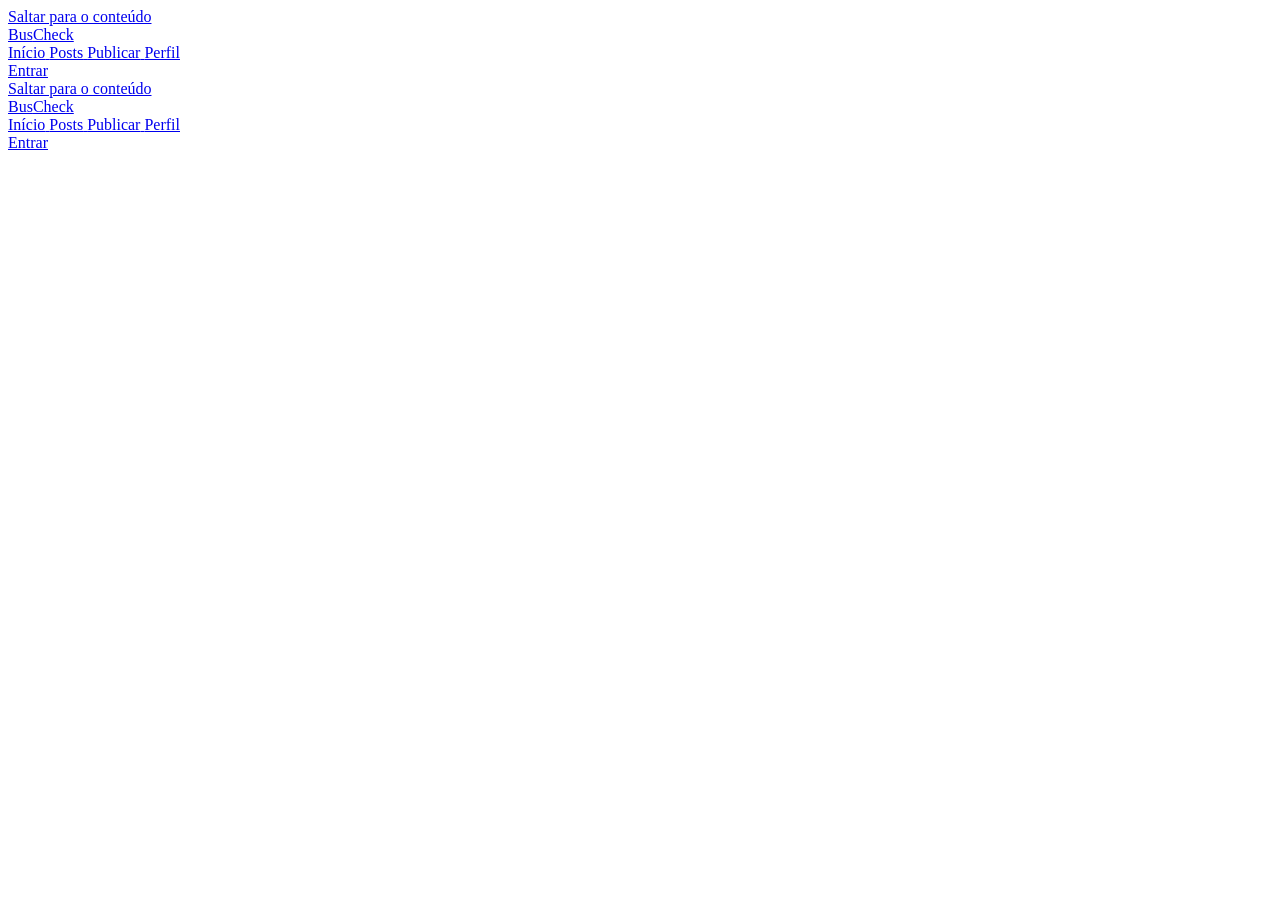
==== index.html @ 5f4facdd "Codigo da Navbar adicionar o resto do codigo neste documento" ====
<!DOCTYPE html>
<!-- index.html — BusCheck · Página inicial com a barra de navegação. -->
<html lang="pt">
<head>
  <meta charset="UTF-8">
  <!-- Viewport: obrigatório para a resposividade do site -->
  <meta name="viewport" content="width=device-width, initial-scale=1.0">
  <title>Início · BusCheck</title>
  <!-- Ligação ao CSS -->
  <link rel="stylesheet" href="Css/style.css">
</head>
<body>

  <!--"(acessibilidade: útil para quem navega com teclado) -->
  <a class="skip" href="#conteudo">Saltar para o conteúdo</a>

  <!-- NavBar: Esta dividido em três partes: logótipo | menu | botão de conta.
       O <nav> está DENTRO do <header> de propósito:
         |computador - centrado no cabeçalho
         |telemóvel  - o CSS transforma-o numa barra fixa em baixo -->
  <header class="topbar">

    <!-- Logótipo: link para a página inicial -->
    <a href="index.html" class="logo" aria-label="BusCheck, página inicial">Bus<span>Check</span></a>

    <!-- Menu Principal: aria-current="page" marca a página em que estamos a navegar (o CSS pinta-a de azul).
         quando criarem outras páginas, movam este atributo para o link correspondente. -->

    <!-- Ícones: Sao os ficheiros dentro da pasta ficheiros .svg na pasta img/ -->
    <nav class="nav" aria-label="Principal">
      <a href="index.html" aria-current="page">
        <img class="ico" src="img/home.svg" alt=""><span>Início</span>
      </a>
      <a href="posts.html">
        <img class="ico" src="img/search.svg" alt=""><span>Posts</span>
      </a>
      <a href="formulario.html">
        <img class="ico" src="img/plus.svg" alt=""><span>Publicar</span>
      </a>
      <a href="perfil.html">
        <img class="ico" src="img/user.svg" alt=""><span>Perfil</span>
      </a>
    </nav>

    <!-- Botao de login -->
    <a href="login.html" class="btn btn--sm">Entrar</a>

  </header>
</body>
</html><!DOCTYPE html>
<!-- index.html — BusCheck · Página inicial com a barra de navegação. -->
<html lang="pt">
<head>
  <meta charset="UTF-8">
  <!-- Viewport: obrigatório para a resposividade do site -->
  <meta name="viewport" content="width=device-width, initial-scale=1.0">
  <title>Início · BusCheck</title>
  <!-- Ligação ao CSS -->
  <link rel="stylesheet" href="Css/style.css">
</head>
<body>

  <!--"(acessibilidade: útil para quem navega com teclado) -->
  <a class="skip" href="#conteudo">Saltar para o conteúdo</a>

  <!-- NavBar: Esta dividido em três partes: logótipo | menu | botão de conta.
       O <nav> está DENTRO do <header> de propósito:
         |computador - centrado no cabeçalho
         |telemóvel  - o CSS transforma-o numa barra fixa em baixo -->
  <header class="topbar">

    <!-- Logótipo: link para a página inicial -->
    <a href="index.html" class="logo" aria-label="BusCheck, página inicial">Bus<span>Check</span></a>

    <!-- Menu Principal: aria-current="page" marca a página em que estamos a navegar (o CSS pinta-a de azul).
         quando criarem outras páginas, movam este atributo para o link correspondente. -->

    <!-- Ícones: Sao os ficheiros dentro da pasta ficheiros .svg na pasta img/ -->
    <nav class="nav" aria-label="Principal">
      <a href="index.html" aria-current="page">
        <img class="ico" src="img/home.svg" alt=""><span>Início</span>
      </a>
      <a href="posts.html">
        <img class="ico" src="img/search.svg" alt=""><span>Posts</span>
      </a>
      <a href="formulario.html">
        <img class="ico" src="img/plus.svg" alt=""><span>Publicar</span>
      </a>
      <a href="perfil.html">
        <img class="ico" src="img/user.svg" alt=""><span>Perfil</span>
      </a>
    </nav>

    <!-- Botao de login -->
    <a href="login.html" class="btn btn--sm">Entrar</a>

  </header>
</body>
</html>
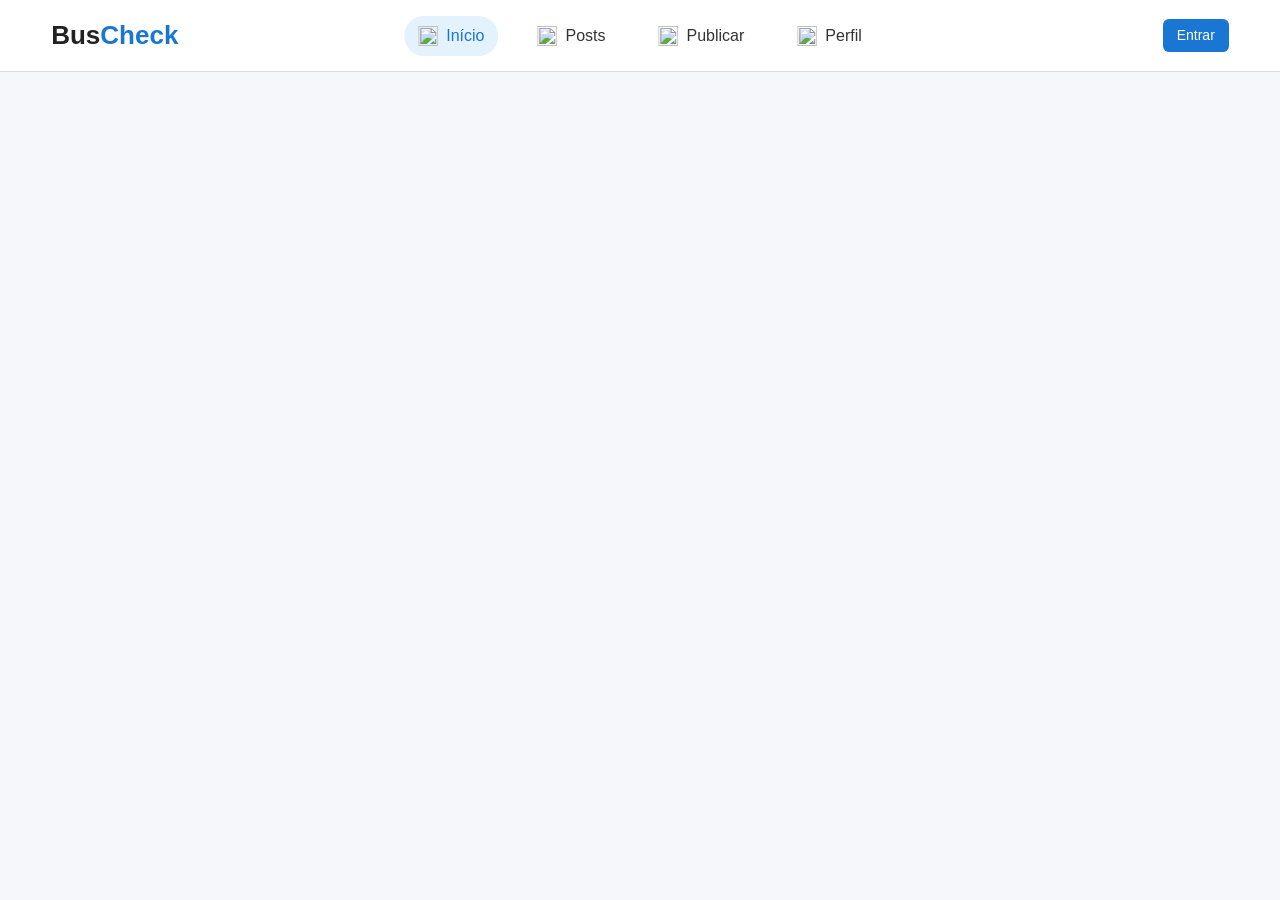
==== commit fce3365a: "correcao de um bug" ====
--- a/index.html
+++ b/index.html
@@ -47,53 +47,3 @@
 
   </header>
 </body>
-</html><!DOCTYPE html>
-<!-- index.html — BusCheck · Página inicial com a barra de navegação. -->
-<html lang="pt">
-<head>
-  <meta charset="UTF-8">
-  <!-- Viewport: obrigatório para a resposividade do site -->
-  <meta name="viewport" content="width=device-width, initial-scale=1.0">
-  <title>Início · BusCheck</title>
-  <!-- Ligação ao CSS -->
-  <link rel="stylesheet" href="Css/style.css">
-</head>
-<body>
-
-  <!--"(acessibilidade: útil para quem navega com teclado) -->
-  <a class="skip" href="#conteudo">Saltar para o conteúdo</a>
-
-  <!-- NavBar: Esta dividido em três partes: logótipo | menu | botão de conta.
-       O <nav> está DENTRO do <header> de propósito:
-         |computador - centrado no cabeçalho
-         |telemóvel  - o CSS transforma-o numa barra fixa em baixo -->
-  <header class="topbar">
-
-    <!-- Logótipo: link para a página inicial -->
-    <a href="index.html" class="logo" aria-label="BusCheck, página inicial">Bus<span>Check</span></a>
-
-    <!-- Menu Principal: aria-current="page" marca a página em que estamos a navegar (o CSS pinta-a de azul).
-         quando criarem outras páginas, movam este atributo para o link correspondente. -->
-
-    <!-- Ícones: Sao os ficheiros dentro da pasta ficheiros .svg na pasta img/ -->
-    <nav class="nav" aria-label="Principal">
-      <a href="index.html" aria-current="page">
-        <img class="ico" src="img/home.svg" alt=""><span>Início</span>
-      </a>
-      <a href="posts.html">
-        <img class="ico" src="img/search.svg" alt=""><span>Posts</span>
-      </a>
-      <a href="formulario.html">
-        <img class="ico" src="img/plus.svg" alt=""><span>Publicar</span>
-      </a>
-      <a href="perfil.html">
-        <img class="ico" src="img/user.svg" alt=""><span>Perfil</span>
-      </a>
-    </nav>
-
-    <!-- Botao de login -->
-    <a href="login.html" class="btn btn--sm">Entrar</a>
-
-  </header>
-</body>
-</html>
--- a/Css/style.css
+++ b/Css/style.css
@@ -0,0 +1,106 @@
+/* 1. RESET E CONFIGURAÇÕES INICIAIS */
+*, *::before, *::after { box-sizing: border-box; margin: 0; padding: 0; }
+html { scroll-behavior: smooth; }
+body { font-family: Arial, sans-serif; background-color: #f5f7fa; color: #222; line-height: 1.5; }
+button, input, textarea, select { font: inherit; }
+button { cursor: pointer; }
+
+/* 2. MENU NO COMPUTADOR */
+header.topbar {
+    position: sticky; /* Mantém o menu no topo ao navegar */
+    top: 0;
+    z-index: 100; /* Mantém o menu à frente do conteúdo */
+    width: 100%;
+    min-height: 70px;
+    padding: 16px 4%;
+    display: flex;
+    align-items: center;
+    justify-content: space-between; /* Separa o logo do botão */
+    gap: 25px;
+    background-color: white;
+    border-bottom: 1px solid #ddd;
+}
+
+.logo { font-size: 26px; font-weight: bold; white-space: nowrap; text-decoration: none; color: #222; }
+.logo span { color: #1976d2; }
+
+/* Centra os links do menu */
+nav.nav {
+    position: absolute;
+    left: 50%;
+    transform: translateX(-50%);
+    display: flex;
+    align-items: center;
+    justify-content: center;
+    gap: 25px;
+}
+
+nav.nav a {
+    display: flex;
+    align-items: center;
+    gap: 8px; /* Espaço entre o ícone e o texto */
+    padding: 8px 14px;
+    border-radius: 999px;
+    text-decoration: none;
+    color: #333;
+    font-weight: 500;
+    transition: color .2s ease, background-color .2s ease;
+}
+
+nav.nav a:hover { background-color: #f0f7ff; color: #1976d2; }
+nav.nav a[aria-current="page"] { background-color: #e3f2fd; color: #1976d2; } /* Destaca a página atual */
+
+/* 3. ÍCONES */
+.ico { width: 20px; height: 20px; }
+
+/* 4. BOTÕES */
+.btn {
+    display: inline-block; padding: 10px 18px; border: none; border-radius: 6px;
+    background-color: #1976d2; color: white; text-decoration: none; font-weight: 500; text-align: center;
+    transition: background-color .2s ease;
+}
+.btn:hover { background-color: #125ca3; }
+.btn--sm { padding: 6px 14px; font-size: 14px; }
+
+/* 5. CLASSES AUXILIARES */
+.muted { color: #666; font-size: .9rem; }
+.skip { position: absolute; left: -9999px; }
+.skip:focus { left: 10px; top: 10px; z-index: 999; padding: 10px; background: #000; color: #fff; }
+:focus-visible { outline: 3px solid #1976d2; outline-offset: 2px; }
+
+/* 6. CONTEÚDO PRINCIPAL */
+main { max-width: 800px; margin: 30px auto; padding: 0 20px; }
+.card { background: white; border: 1px solid #e1e4e8; border-radius: 12px; padding: 24px; box-shadow: 0 2px 8px rgba(0,0,0,.05); }
+.card h1 { font-size: 24px; margin-bottom: 8px; }
+
+/* 7. MENU NO TELEMÓVEL */
+@media (max-width: 768px) {
+    header.topbar { padding: 12px 20px; }
+
+    nav.nav {
+        position: fixed;
+        bottom: 0; left: 0;
+        transform: none; /* Remove o alinhamento do computador */
+        width: 100%;
+        justify-content: space-around;
+        gap: 0;
+        padding: 8px 0;
+        background-color: white;
+        border-top: 1px solid #ddd;
+        z-index: 1000;
+    }
+
+    nav.nav a { flex-direction: column; gap: 2px; padding: 4px 12px; border-radius: 8px; font-size: 11px; }
+    nav.nav a[aria-current="page"] { background-color: transparent; } /* Remove o fundo da página ativa */
+    nav.nav .ico { width: 24px; height: 24px; }
+
+    main { margin-bottom: 80px; padding: 0 12px; } /* Evita que o menu tape o conteúdo */
+}
+
+/* 8. ECRÃS MÉDIOS */
+@media (min-width: 769px) and (max-width: 900px) {
+    nav.nav { gap: 6px; }
+
+    /* Esconde o texto, mas mantém-no disponível para leitores de ecrã */
+    nav.nav a span { position: absolute; width: 1px; height: 1px; overflow: hidden; clip: rect(0,0,0,0); white-space: nowrap; }
+}
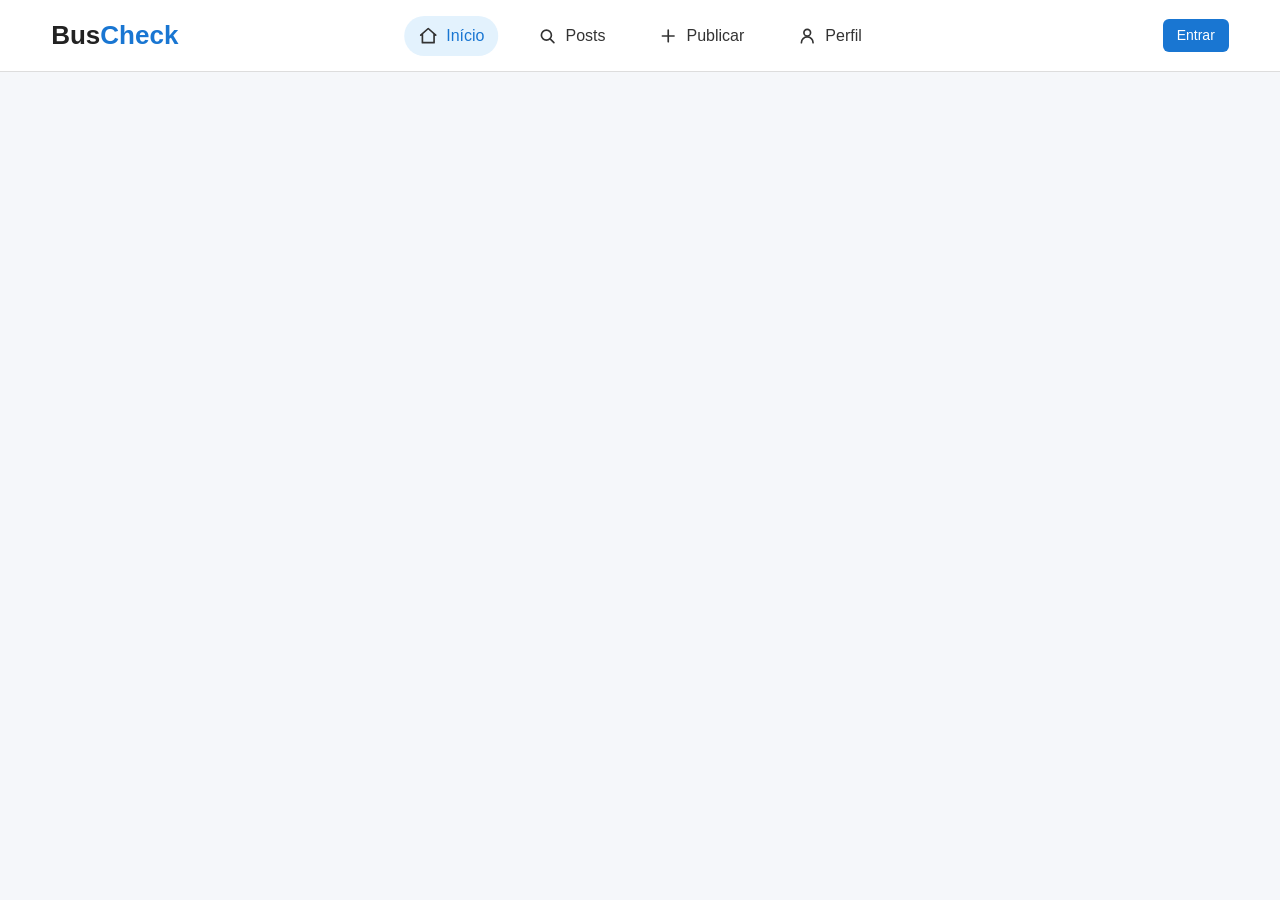
==== commit 35cf4a3f: "feat: adicionar caminho do formulario no botão Entrar" ====
--- a/index.html
+++ b/index.html
@@ -43,7 +43,7 @@
     </nav>
 
     <!-- Botao de login -->
-    <a href="login.html" class="btn btn--sm">Entrar</a>
+    <a href="./formulario/formulario.html" class="btn btn--sm">Entrar</a>
 
   </header>
 </body>
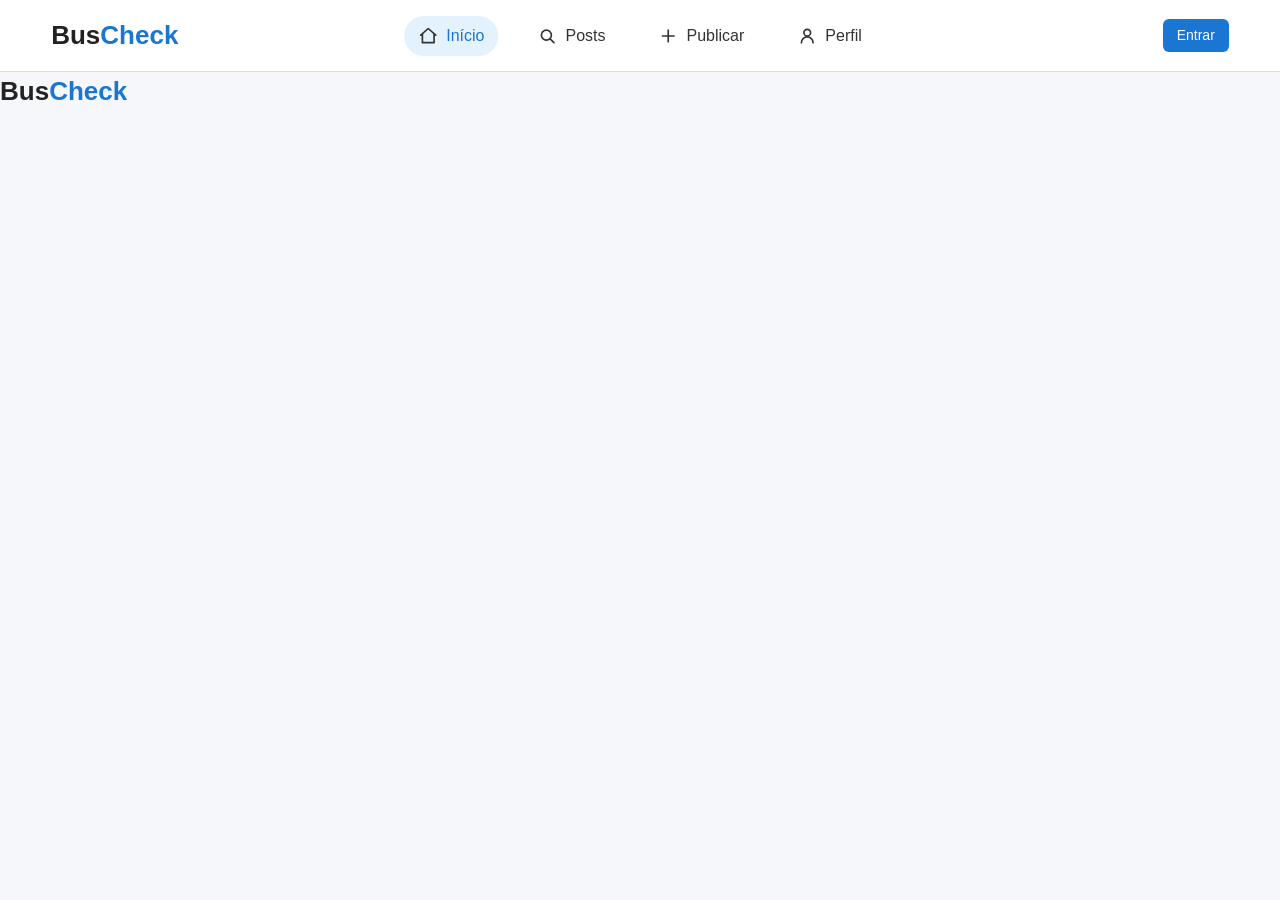
==== commit 14844938: "feat criacao do footer" ====
--- a/index.html
+++ b/index.html
@@ -43,7 +43,22 @@
     </nav>
 
     <!-- Botao de login -->
-    <a href="./formulario/formulario.html" class="btn btn--sm">Entrar</a>
+    <a href="login.html" class="btn btn--sm">Entrar</a>
+  </header>
 
-  </header>
+  <!-- Rodapé -->
+  <footer class="footer">
+    <div class="footer-container">
+      <div class="footer-grid">
+        <!-- Coluna 1 -->
+        <div class="footer-brand">
+          <a href="index.html" class="logo">Bus<span>Check</span></a>
+          <p></p>
+        </div>
+      </div>
+    </div>
+  </footer>
+
+
+
 </body>
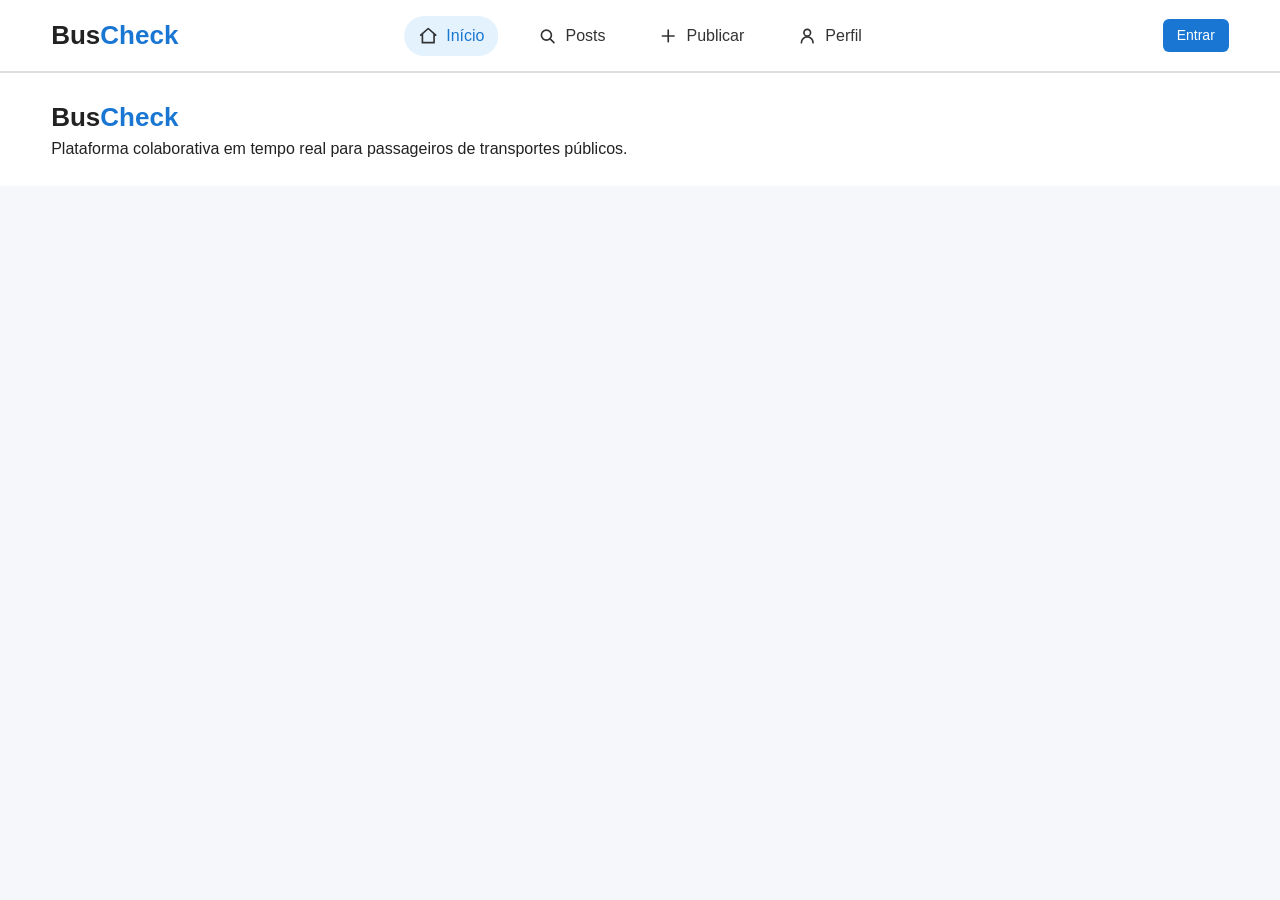
==== commit ffeac8ab: "feat adicicao texto por baixo do logo" ====
--- a/index.html
+++ b/index.html
@@ -43,7 +43,8 @@
     </nav>
 
     <!-- Botao de login -->
-    <a href="login.html" class="btn btn--sm">Entrar</a>
+    <a href="./formulario/formulario.html" class="btn btn--sm">Entrar</a>
+
   </header>
 
   <!-- Rodapé -->
@@ -53,7 +54,7 @@
         <!-- Coluna 1 -->
         <div class="footer-brand">
           <a href="index.html" class="logo">Bus<span>Check</span></a>
-          <p></p>
+        <p>Plataforma colaborativa em tempo real para passageiros de transportes públicos.</p>
         </div>
       </div>
     </div>
--- a/Css/style.css
+++ b/Css/style.css
@@ -103,4 +103,19 @@
 
     /* Esconde o texto, mas mantém-no disponível para leitores de ecrã */
     nav.nav a span { position: absolute; width: 1px; height: 1px; overflow: hidden; clip: rect(0,0,0,0); white-space: nowrap; }
+}
+
+.footer {
+  background: white;
+  border-top: 1px solid #ddd;
+  padding: 25px 4%;
+}
+
+.footer .logo {
+  font-size: 26px;
+  color: #222;
+}
+
+.footer .logo span {
+  color: #1976d2;
 }
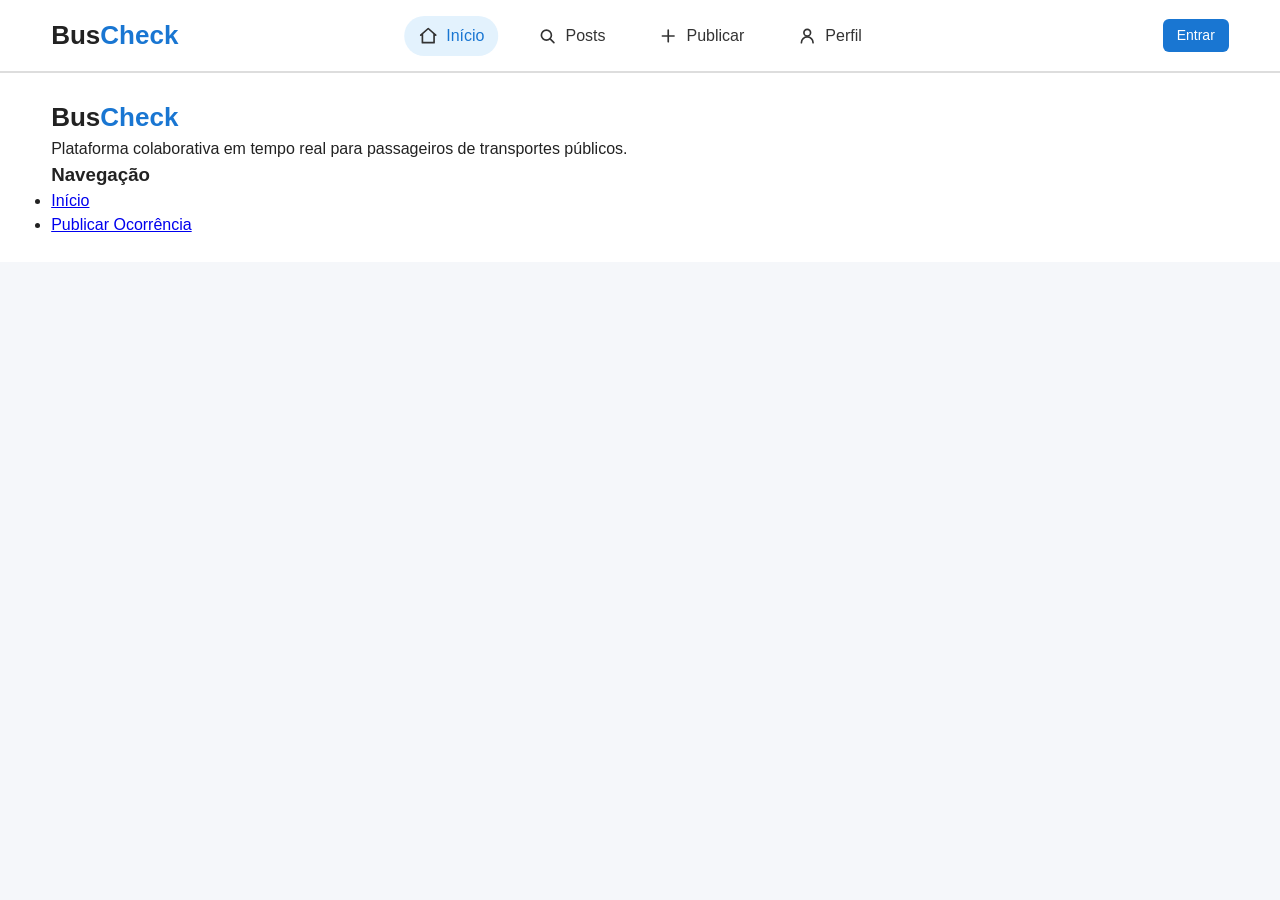
==== commit 923b24ab: "feat adicionar coluna de navegação no footer" ====
--- a/index.html
+++ b/index.html
@@ -48,18 +48,26 @@
   </header>
 
   <!-- Rodapé -->
-  <footer class="footer">
-    <div class="footer-container">
-      <div class="footer-grid">
-        <!-- Coluna 1 -->
-        <div class="footer-brand">
-          <a href="index.html" class="logo">Bus<span>Check</span></a>
+<footer class="footer">
+  <div class="footer-container">
+    <div class="footer-grid">
+      <!-- Coluna 1 -->
+      <div class="footer-brand">
+        <a href="index.html" class="logo">Bus<span>Check</span></a>
         <p>Plataforma colaborativa em tempo real para passageiros de transportes públicos.</p>
-        </div>
+      </div>
+
+      <!-- Coluna 2 -->
+      <div class="footer-col">
+        <h3>Navegação</h3>
+        <ul>
+          <li><a href="index.html">Início</a></li>
+          <li><a href="./formulario/formulario.html">Publicar Ocorrência</a></li>
+        </ul>
       </div>
     </div>
-  </footer>
-
+  </div>
+</footer>
 
 
 </body>
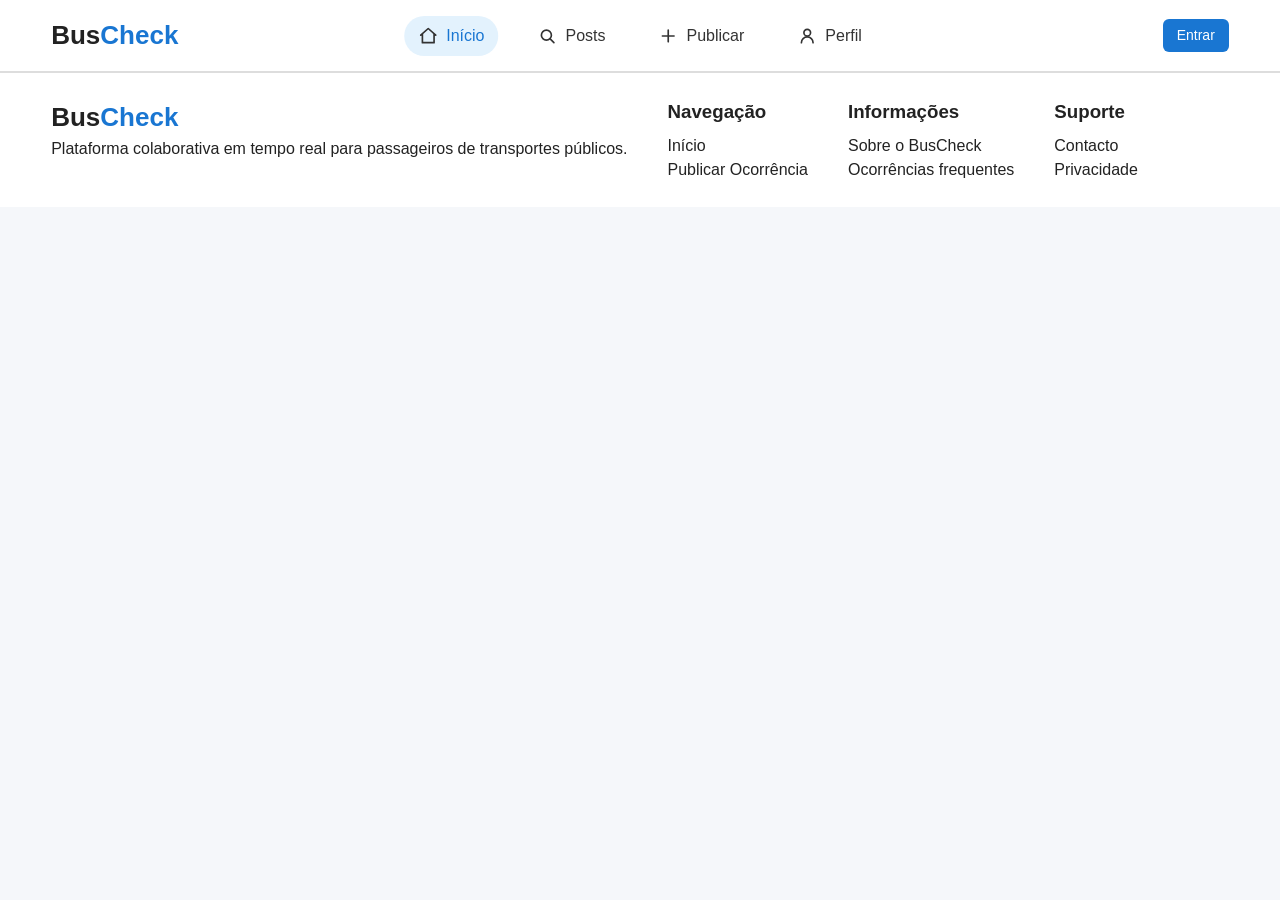
==== commit b227bdf6: "feat completar colunas do footer" ====
--- a/index.html
+++ b/index.html
@@ -57,7 +57,7 @@
         <p>Plataforma colaborativa em tempo real para passageiros de transportes públicos.</p>
       </div>
 
-      <!-- Coluna 2 -->
+     <!-- Coluna 2 -->
       <div class="footer-col">
         <h3>Navegação</h3>
         <ul>
@@ -65,9 +65,26 @@
           <li><a href="./formulario/formulario.html">Publicar Ocorrência</a></li>
         </ul>
       </div>
+
+      <!-- Coluna 3 -->
+      <div class="footer-col">
+        <h3>Informações</h3>
+        <ul>
+          <li><a href="#">Sobre o BusCheck</a></li>
+          <li><a href="#">Ocorrências frequentes</a></li>
+        </ul>
+      </div>
+
+      <!-- Coluna 4 -->
+      <div class="footer-col">
+        <h3>Suporte</h3>
+        <ul>
+          <li><a href="#">Contacto</a></li>
+          <li><a href="#">Privacidade</a></li>
+        </ul>
+      </div>
     </div>
   </div>
 </footer>
 
-
 </body>
--- a/Css/style.css
+++ b/Css/style.css
@@ -118,4 +118,19 @@
 
 .footer .logo span {
   color: #1976d2;
+}
+.footer-grid {
+  display: flex;
+  gap: 40px;
+}
+
+.footer-col ul {
+  list-style: none;
+  padding: 0;
+  margin-top: 8px;
+}
+
+.footer-col a {
+  text-decoration: none;
+  color: #222;
 }
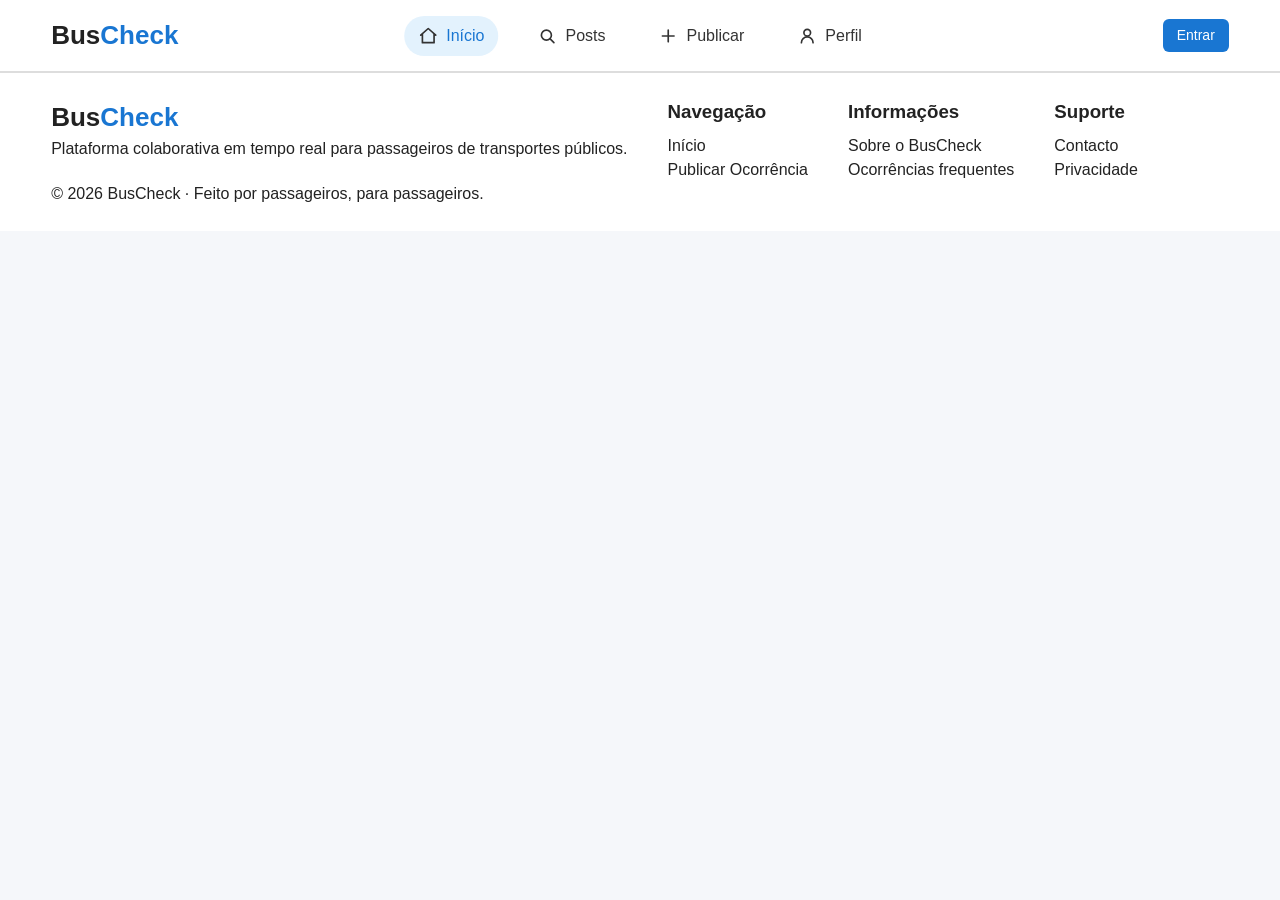
==== commit 2cb1641b: "feat adicionar texto copyright no footer" ====
--- a/index.html
+++ b/index.html
@@ -84,6 +84,10 @@
         </ul>
       </div>
     </div>
+    <div class="footer-bottom">
+      <p>© 2026 BusCheck · Feito por passageiros, para passageiros.</p>
+    </div>
+  </div>
   </div>
 </footer>
 
